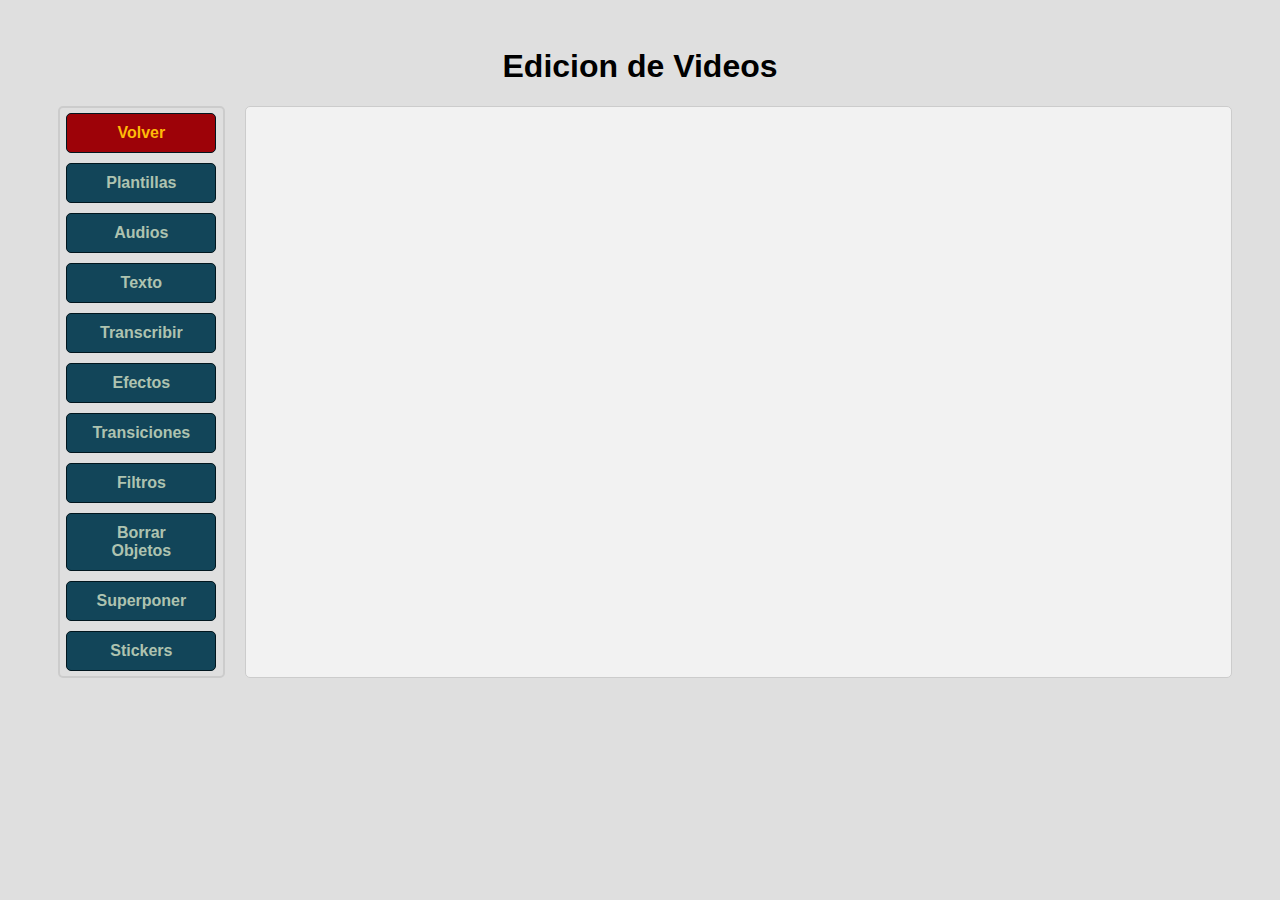
==== TikTokPro/EditPhoto/Index.html @ d9865c45 "Add Image Select" ====
<!DOCTYPE html>
<html lang="en">
<head>
    <meta charset="UTF-8">
    <link rel="stylesheet" href="style.css">
    <title>Editar Video</title>
</head>
<body>
    <h1>Edicion de Videos</h1>
    <div id="container">
        <div id="opciones">
            <ul>
                <li class="back"><a href="#">Volver</a></li>
                <li><a href="#">Plantillas</a></li>
                <li><a href="#">Audios</a></li>
                <li><a href="#">Texto</a></li>
                <li><a href="#">Transcribir</a></li>
                <li><a href="#">Efectos</a></li>
                <li><a href="#">Transiciones</a></li>
                <li><a href="#">Filtros</a></li>
                <li><a href="#">Borrar Objetos</a></li>
                <li><a href="#">Superponer</a></li>
                <li><a href="#">Stickers</a></li>
            </ul>
        </div>
        <div id="recuadro"></div>
    </div>
</body>
</html>
---- TikTokPro/EditPhoto/style.css ----
* {
    box-sizing: border-box;
}

body {
    font-family: "Roboto Light", sans-serif;
    margin: 3rem;
    padding: 0;
    background-color: #dfdfdf;
    text-align: center;
}

#container {
    display: flex;
    width: 100%;
    height: 100%;
}

#opciones {
    margin-left: 10px;
    display: flex;
    width: 200px;
    justify-content: center;
    align-items: center;
}

#opciones ul {
    list-style: none;
    padding: 0;
    margin: 0;
    border: 2px solid #ccc;
    border-radius: 5px;
}

#opciones ul li {
    display: inline-block;
    padding: 10px 20px;
    border: 1px solid #01161e;
    border-radius: 5px;
    margin: 5px;
    cursor: pointer;
    width: 150px;
    background-color: #124559;
    transition: 0.2s;
}

#opciones ul li a {
    font-family: 'Roboto', sans-serif;
    color: #aec3b0;
    font-weight: bold;
    text-decoration: none;
}

#opciones ul li:hover {
    background-color: #eff6e0;
}

#opciones ul li:hover a{
    color: #124559;
}

#opciones ul li.back {
    background-color: #9d0208;
    color: #03071e;
}

#opciones ul li.back a{
    color: #ffba08;
}

#opciones ul li.active {
    background-color: #aec3b0;
}

#recuadro {
    flex: 1 1 auto;
    background-color: #f2f2f2;
    border: 1px solid #ccc;
    margin-left: 20px;
    border-radius: 5px;
    width: 100%;
}
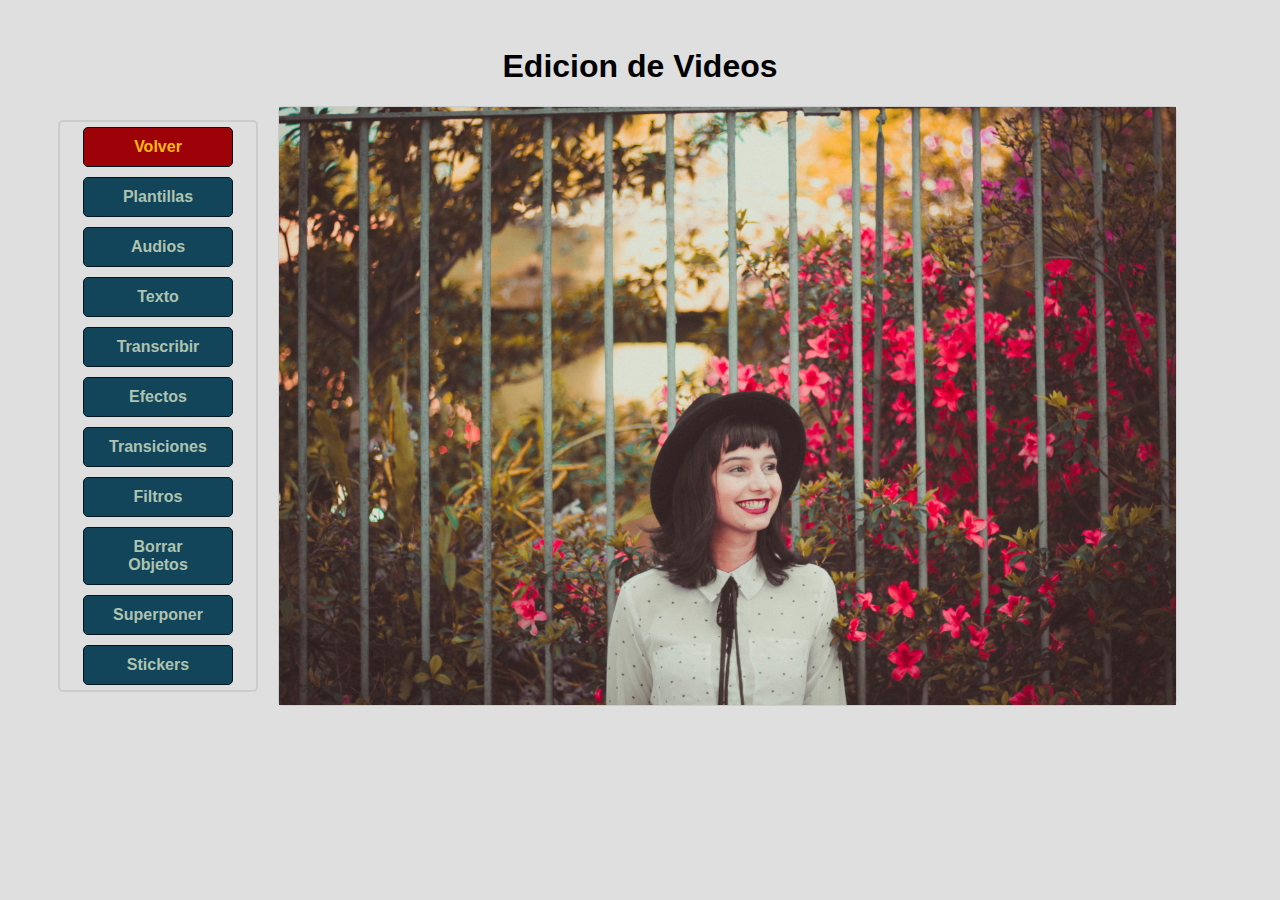
==== commit 76d1e9c5: "Agrego funcionalidad para mostrar imagen cargada" ====
--- a/TikTokPro/EditPhoto/Index.html
+++ b/TikTokPro/EditPhoto/Index.html
@@ -23,7 +23,9 @@
                 <li><a href="#">Stickers</a></li>
             </ul>
         </div>
-        <div id="recuadro"></div>
+        <div id="recuadro">
+            <img id="imagenMostrada" src="./../images/1.jpg">
+        </div>
     </div>
 </body>
 </html>--- a/TikTokPro/EditPhoto/style.css
+++ b/TikTokPro/EditPhoto/style.css
@@ -73,11 +73,15 @@
 }
 
 #recuadro {
-    flex: 1 1 auto;
     background-color: #f2f2f2;
     border: 1px solid #ccc;
     margin-left: 20px;
     border-radius: 5px;
-    width: 100%;
+    height: 600px;
 }
 
+#recuadro img {
+    max-width: 100%;
+    max-height: 100%;
+    object-fit: contain;
+}
